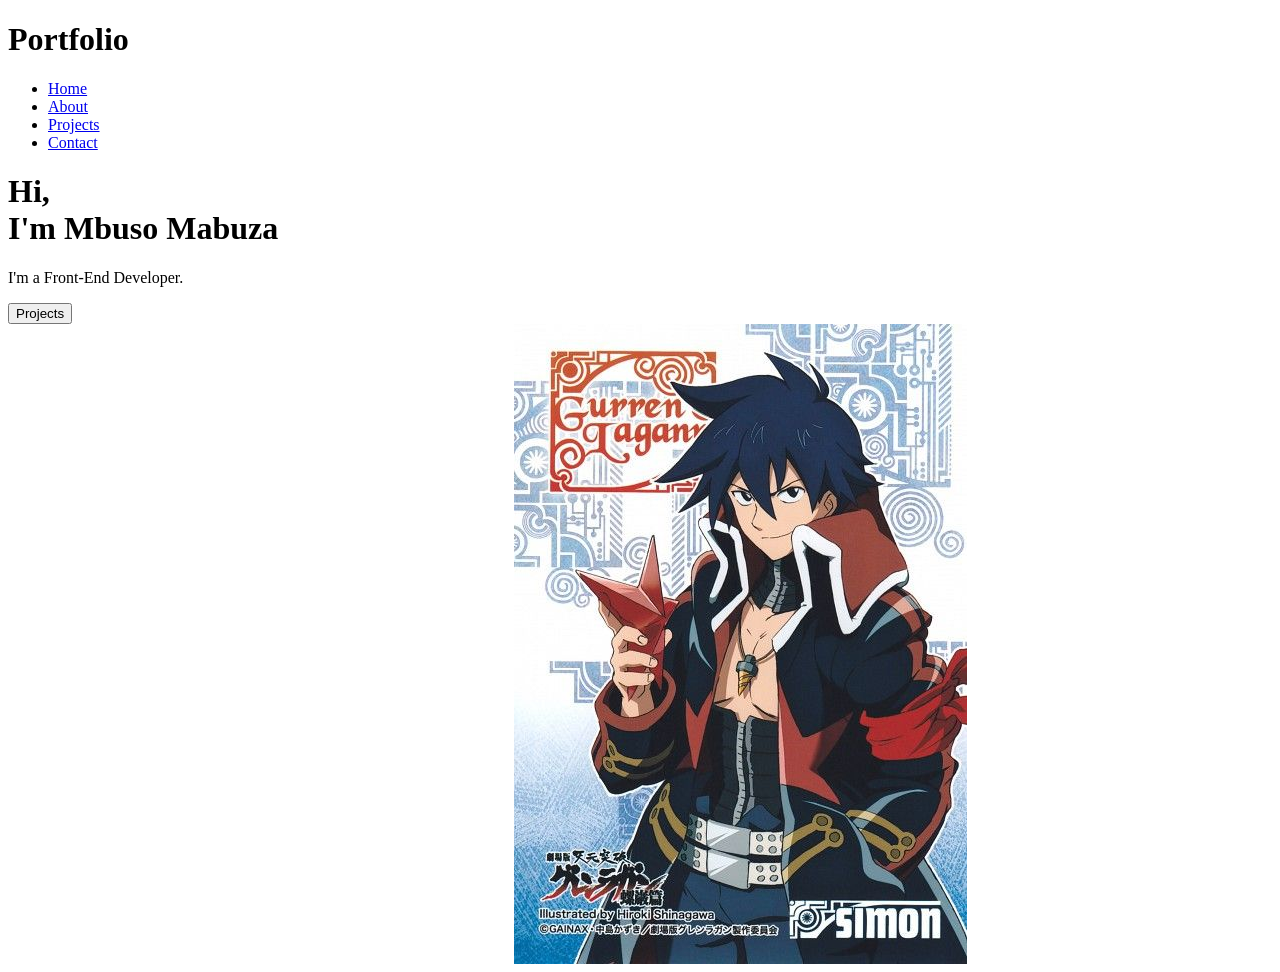
==== index.html @ f792d15c "Created boilerplate code for main page layout" ====
<!DOCTYPE html>
<html lang="en">
<head>
    <meta charset="UTF-8">
    <meta name="viewport" content="width=device-width, initial-scale=1.0">
    <title>Mbuso Mabuza | Front End Web Developer</title>
    <link rel="stylesheet" href="style.css">
    <script src="script.js" defer></script>
</head>
<body>
    <div class="header-section">
        <div class="navbar">
            <div class="navbar-left">
                <h1 id="header-logo">Portfolio</h1>
            </div>
            <div class="navbar-right">
                <ul class="nav-links">
                    <li><a href="home">Home</a></li>
                    <li><a href="about">About</a></li>
                    <li><a href="projects">Projects</a></li>
                    <li><a href="contact">Contact</a></li>
                </ul>
            </div>
        </div>
        <div class="content">
            <div class="content-left">
                <h1>Hi, </br>I'm Mbuso Mabuza</h1>
                <p class="sub-paragraph">
                    I'm a Front-End Developer.
                </p>
                <button type="button" class="projects">Projects</button>
                <!-- <button type="button" class="linkedin">LinkedIn</button> -->
            </div>
            <div class="content-right">
                <img src="img/TTGL.jpg" alt="Mbuso Mabuza">
            </div>
        </div>
    </div>
</body>
</html>
---- style.css ----
.content-right {
    display: flex;
    flex-direction: column;
    align-items: center;
    justify-content: column;
    flex: 1;
    min-width: 300px;
}

img {
    max-width: 100%;
    height: auto;
    flex-shrink: 1;
    margin-left: 200px;
}
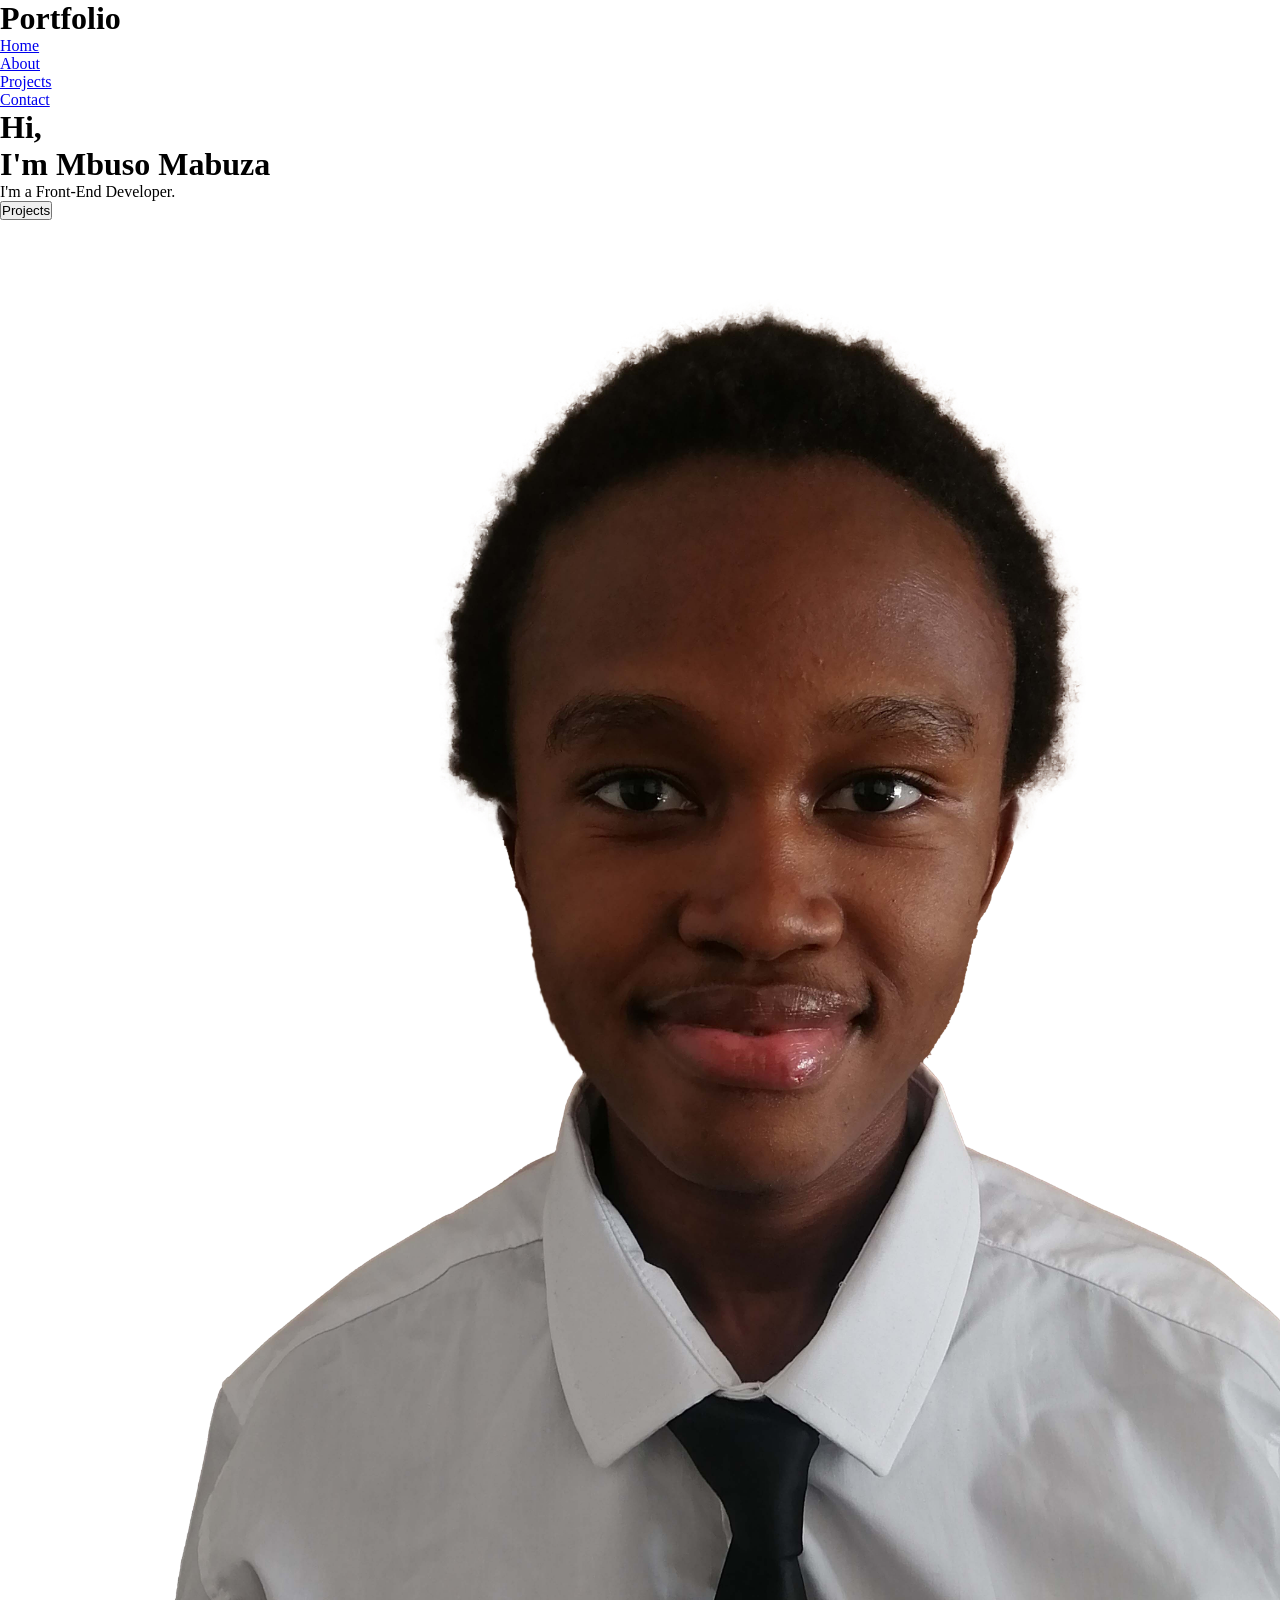
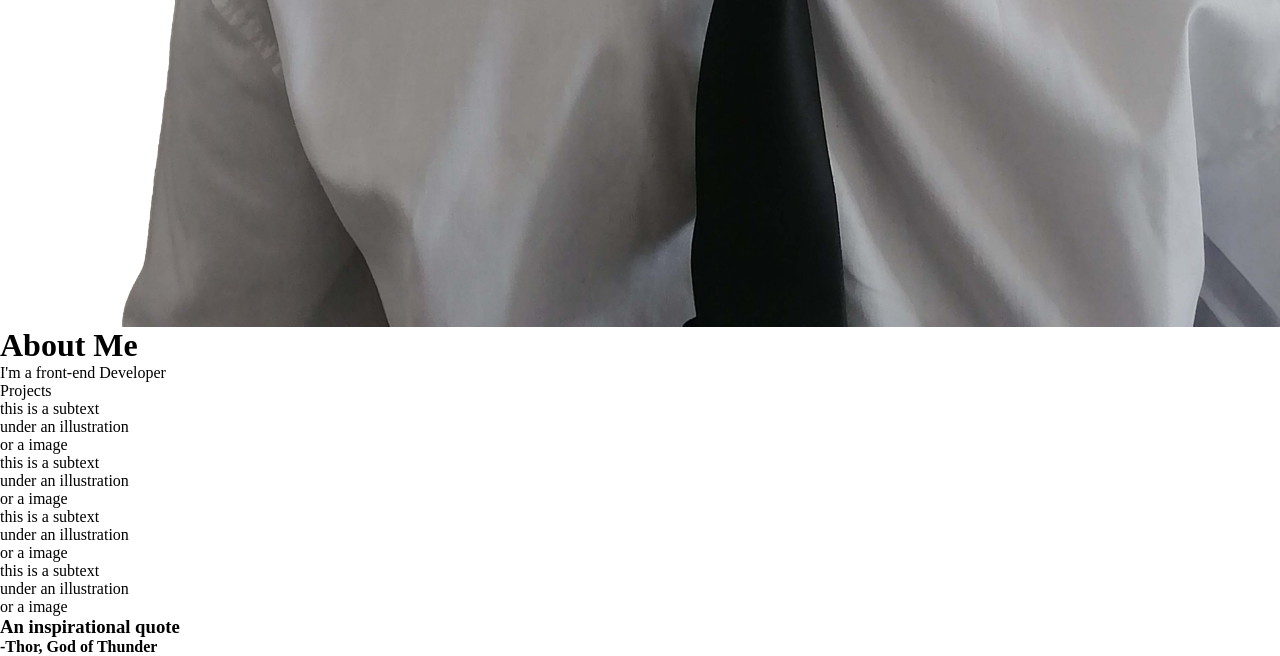
==== commit a460c9aa: "- Finished up the html boilerplate code for the website structure" ====
--- a/index.html
+++ b/index.html
@@ -32,8 +32,36 @@
                 <!-- <button type="button" class="linkedin">LinkedIn</button> -->
             </div>
             <div class="content-right">
-                <img src="img/TTGL.jpg" alt="Mbuso Mabuza">
+                <img src="img/cv.jpg" alt="Mbuso Mabuza">
             </div>
+        </div>
+    </div>
+    <div class="second-section">
+        <h1>About Me</h1>
+        <p class="about-me">I'm a front-end Developer</p>
+        <div class="row-of-purple-divs">Projects
+            <div class="box-purple-msg">
+                <div class="box-purple"></div>
+                <p class="p-second">this is a subtext<br/> under an illustration<br/> or a image</p>
+            </div>
+            <div class="box-purple-msg">
+                <div class="box-purple"></div>
+                <p class="p-second">this is a subtext<br/> under an illustration<br/> or a image</p>
+            </div>
+            <div class="box-purple-msg">
+                <div class="box-purple"></div>
+                <p class="p-second">this is a subtext<br/> under an illustration<br/> or a image</p>
+            </div>
+            <div class="box-purple-msg">
+                <div class="box-purple"></div>
+                <p class="p-second">this is a subtext<br/> under an illustration<br/> or a image</p>
+            </div>
+        </div>
+    </div>
+    <div class="third section">
+        <h3>An inspirational quote</h3>
+        <div id="p-div">
+            <p class="p-third"><strong>-Thor, God of Thunder</strong></p>
         </div>
     </div>
 </body>
--- a/style.css
+++ b/style.css
@@ -1,3 +1,10 @@
+@import url('https://fonts.googleapis.com/css2?family=Roboto&display=swap');
+
+* {
+    margin: 0;
+    padding: 0;
+}
+
 
 .content-right {
     display: flex;
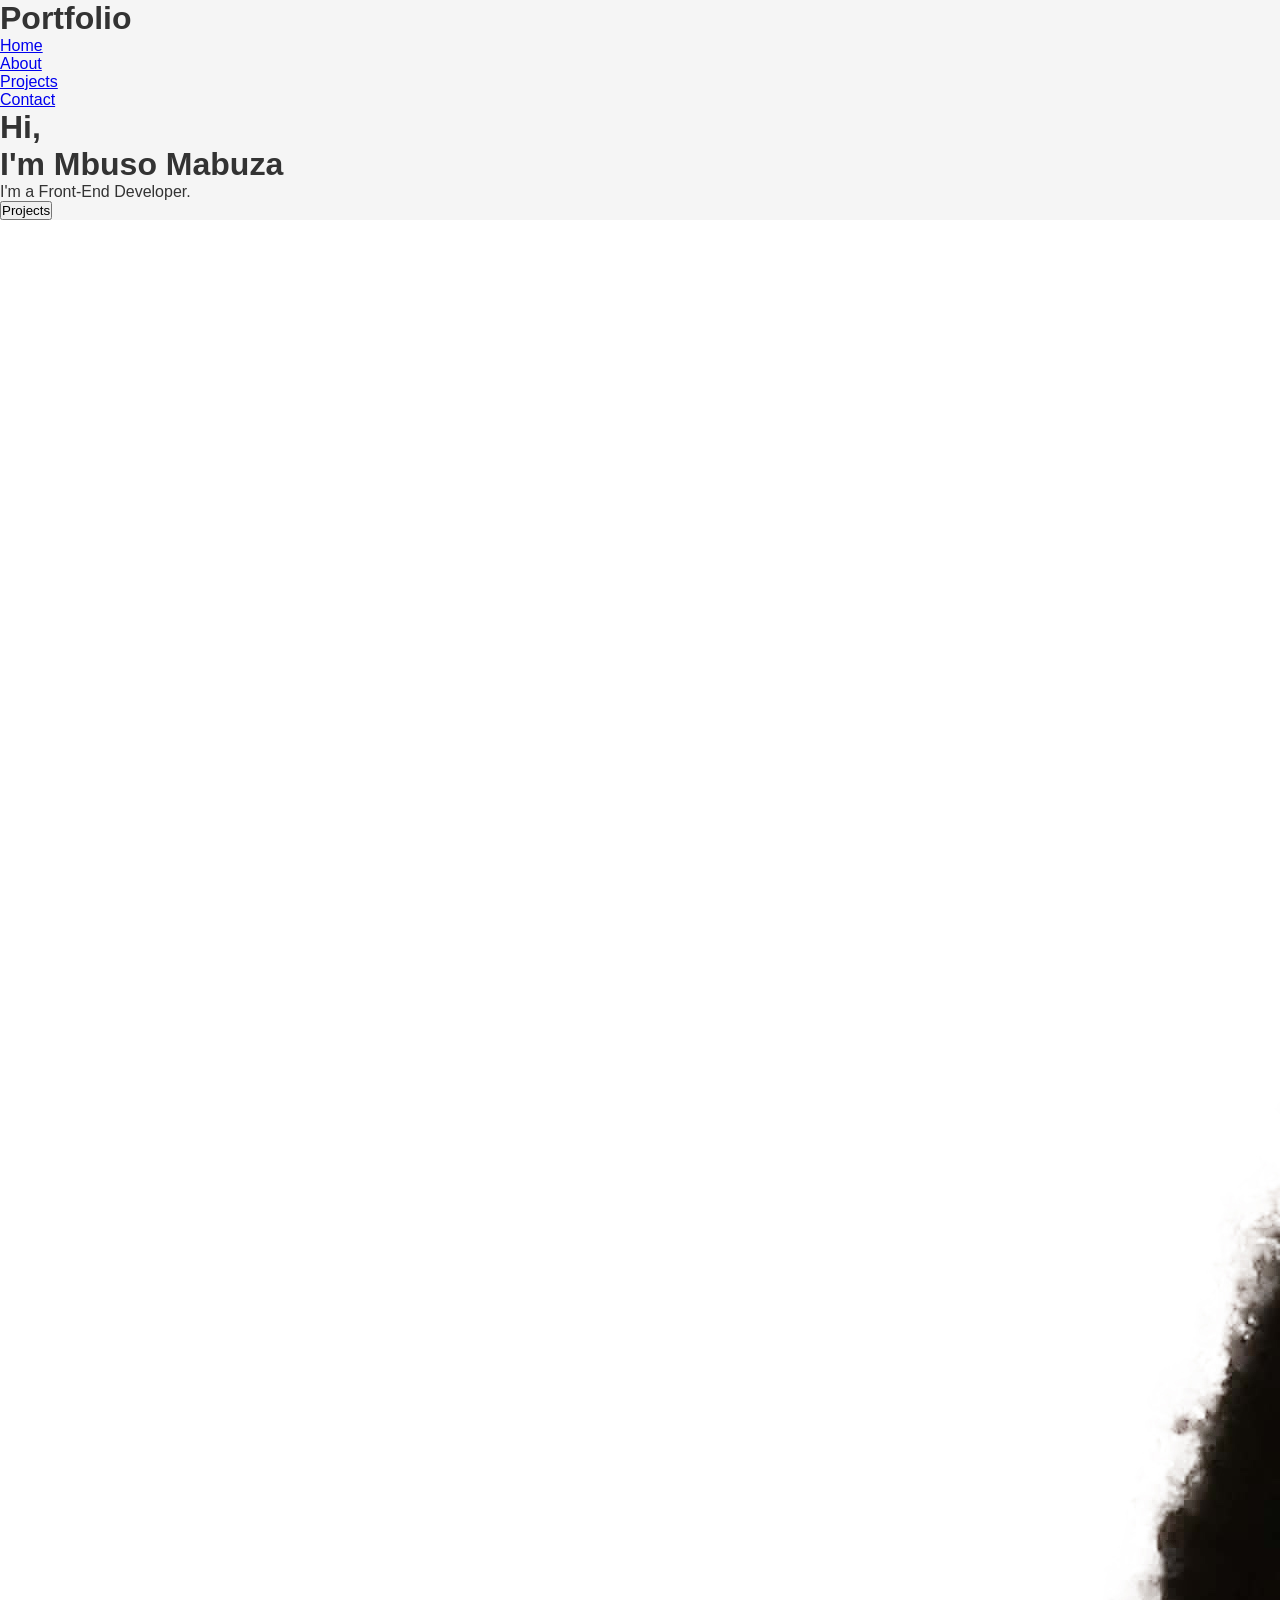
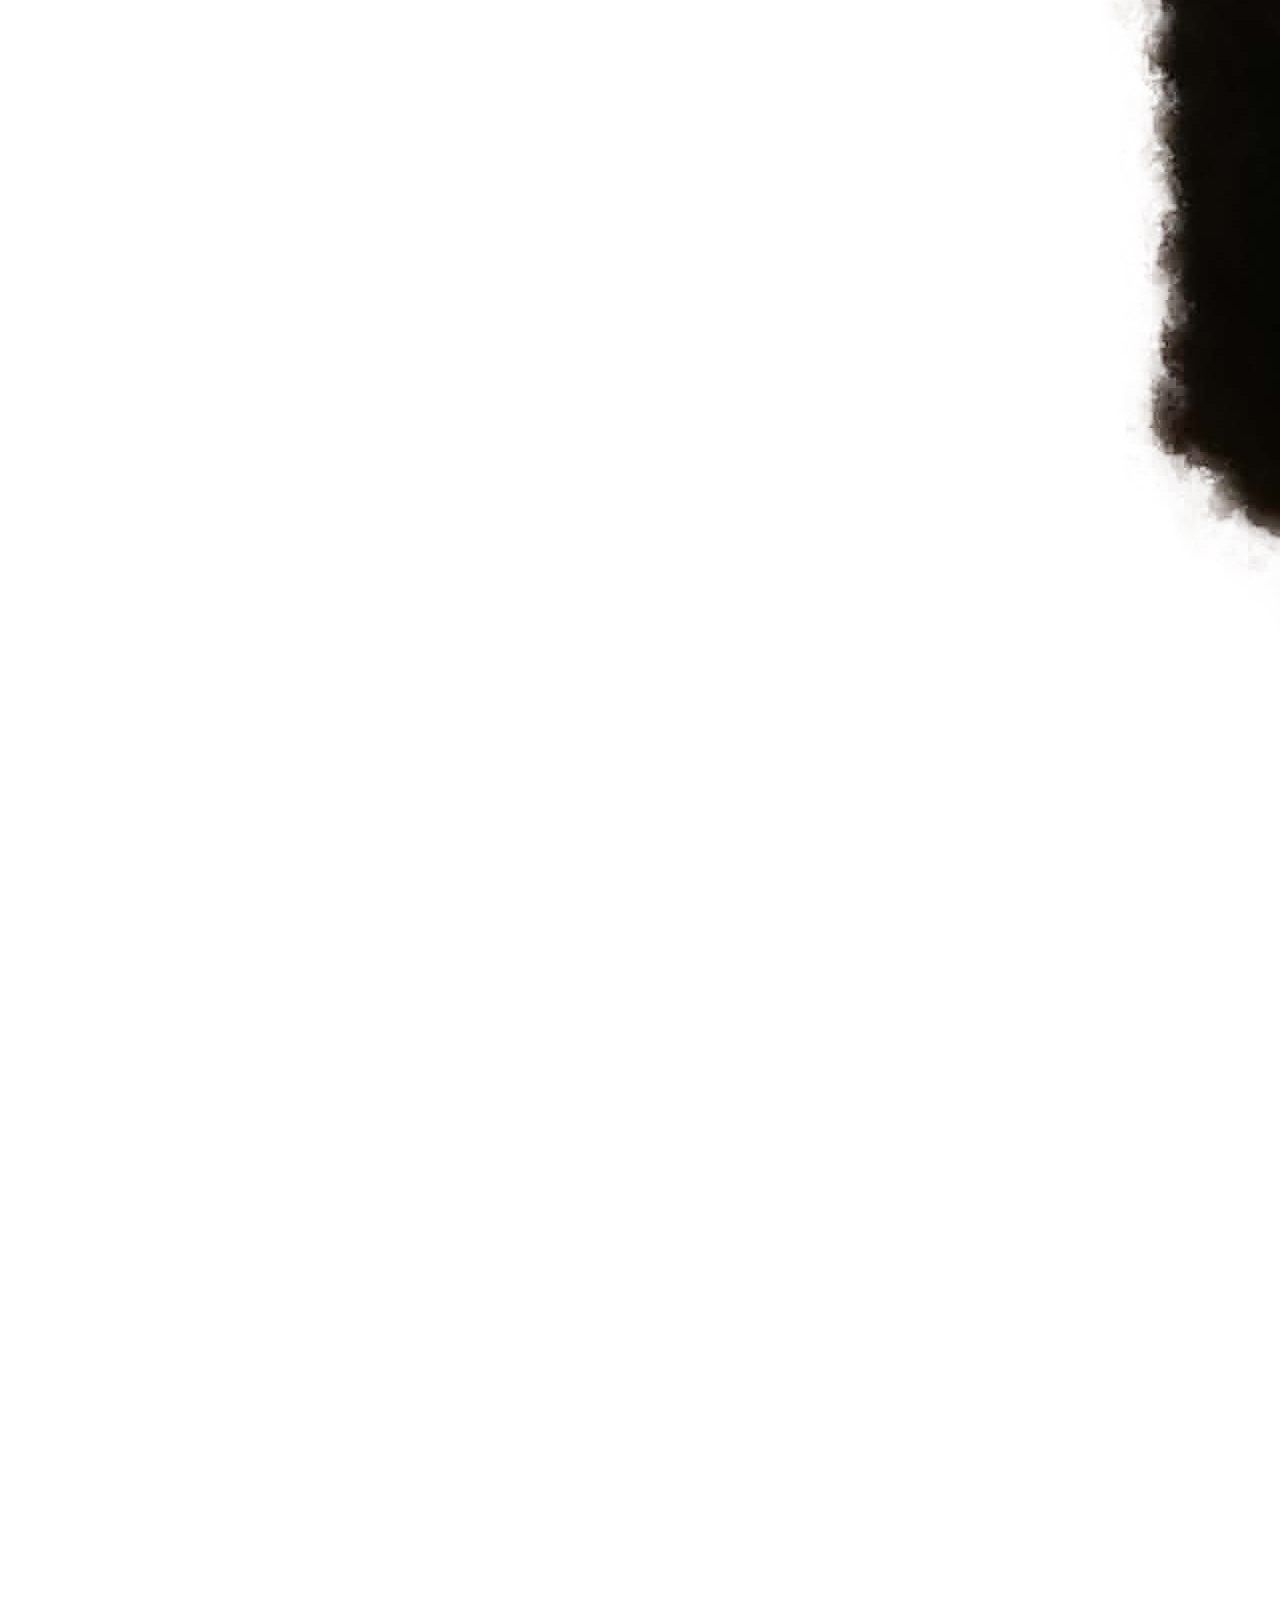
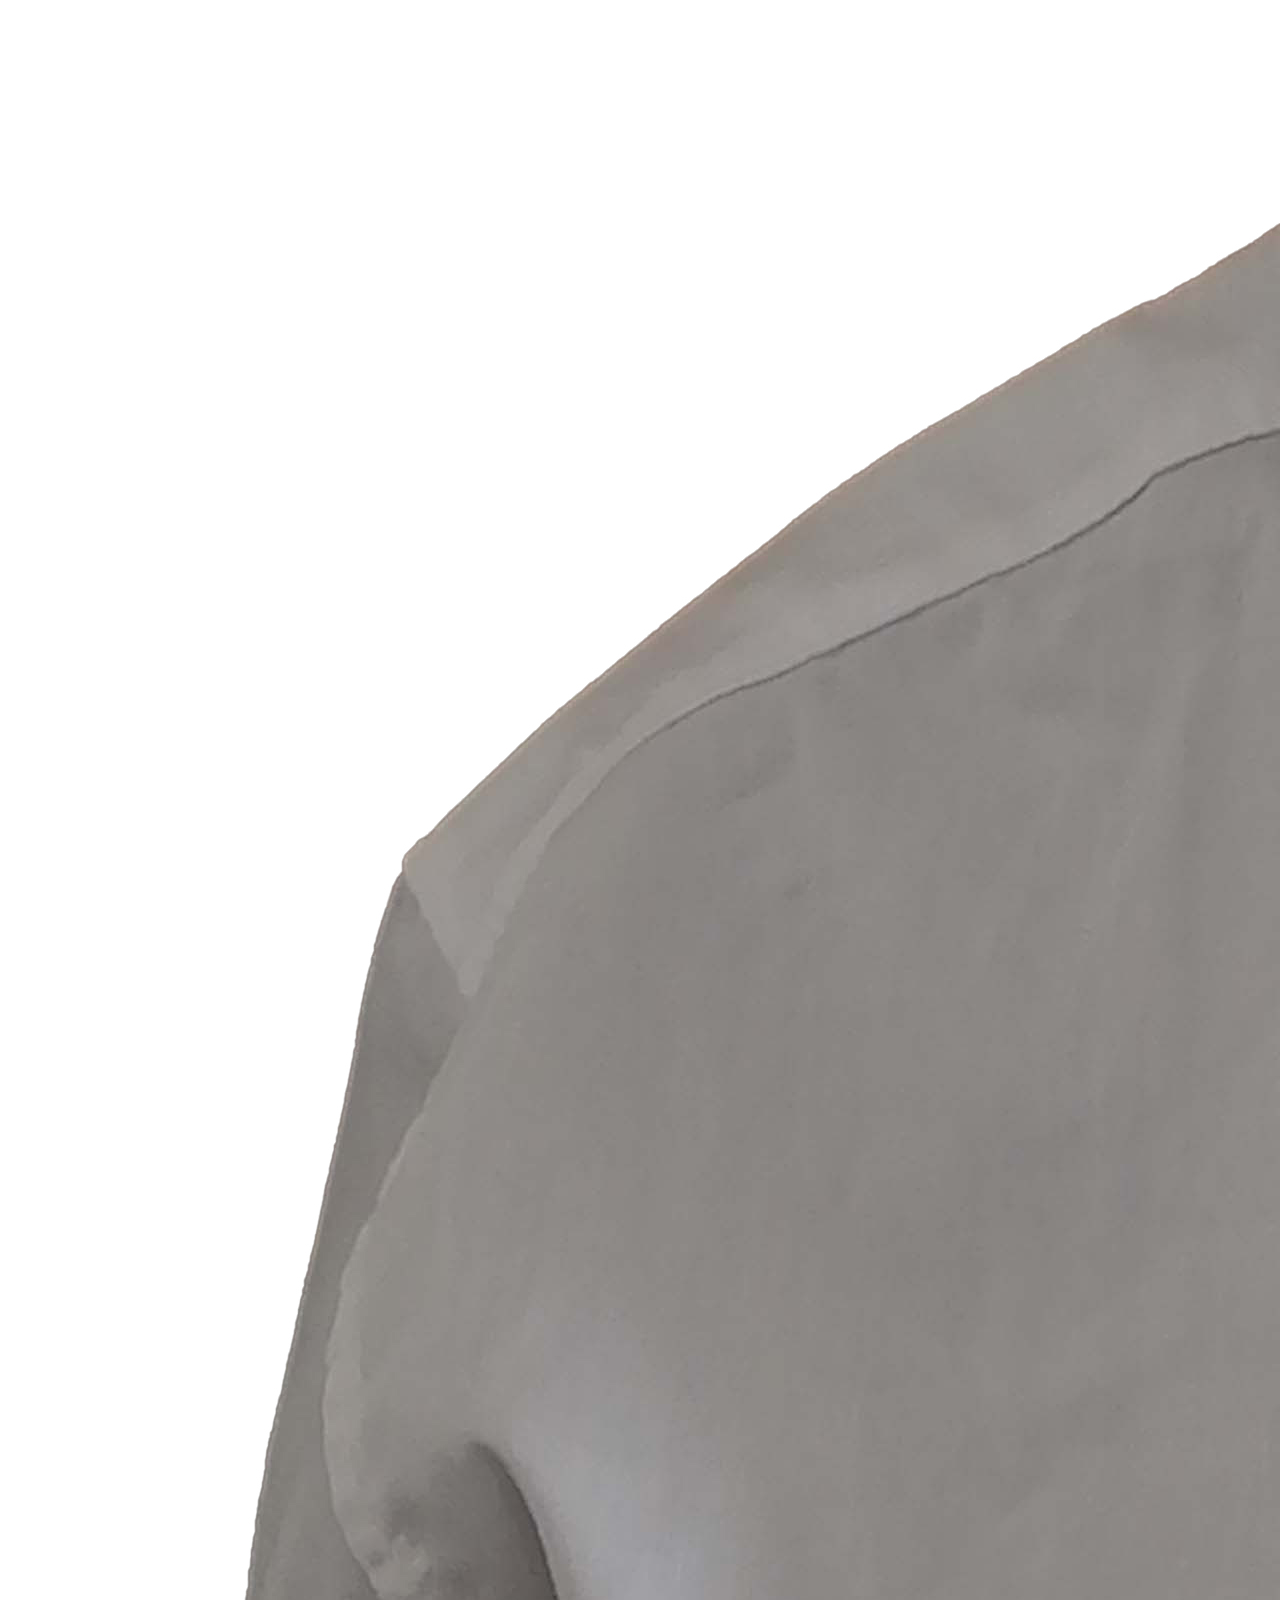
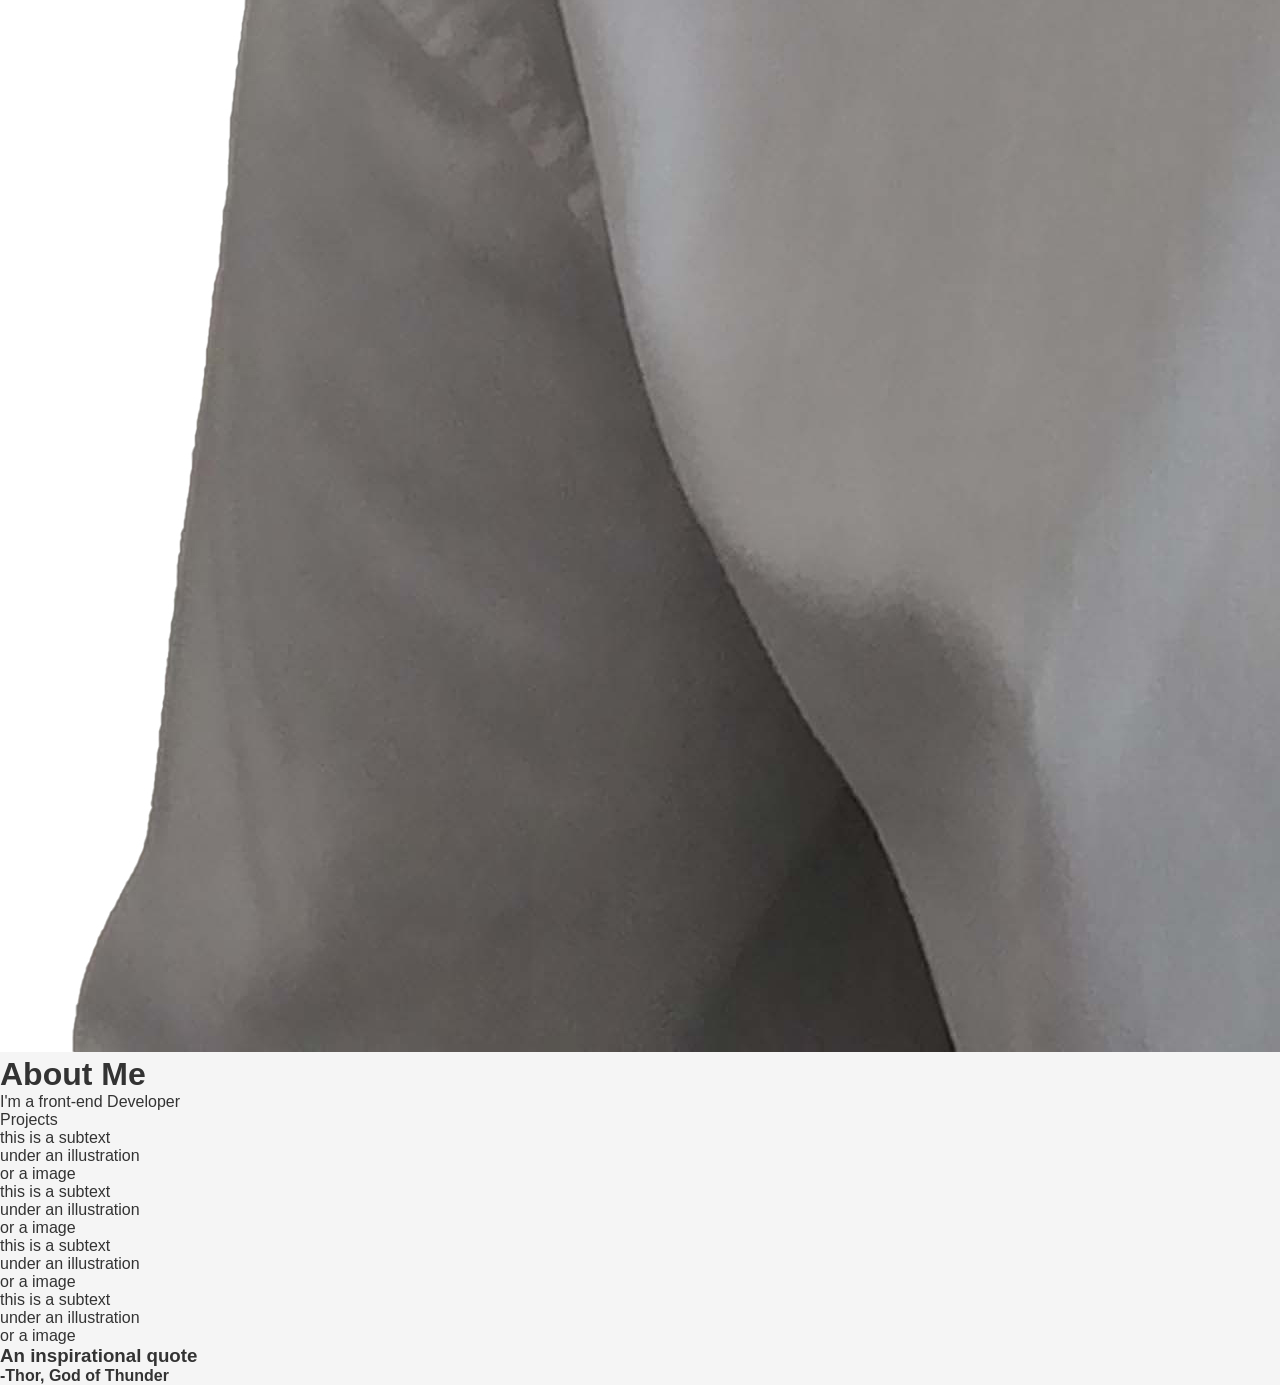
==== commit 0283ba01: "- Minor edits to html code" ====
--- a/index.html
+++ b/index.html
@@ -8,17 +8,17 @@
     <script src="script.js" defer></script>
 </head>
 <body>
-    <div class="header-section">
+    <div class="first-section">
         <div class="navbar">
             <div class="navbar-left">
                 <h1 id="header-logo">Portfolio</h1>
             </div>
             <div class="navbar-right">
                 <ul class="nav-links">
-                    <li><a href="home">Home</a></li>
-                    <li><a href="about">About</a></li>
-                    <li><a href="projects">Projects</a></li>
-                    <li><a href="contact">Contact</a></li>
+                    <li><a href="header-link">Home</a></li>
+                    <li><a href="header-link">About</a></li>
+                    <li><a href="header-link">Projects</a></li>
+                    <li><a href="header-link">Contact</a></li>
                 </ul>
             </div>
         </div>
--- a/style.css
+++ b/style.css
@@ -5,19 +5,8 @@
     padding: 0;
 }
 
-
-.content-right {
-    display: flex;
-    flex-direction: column;
-    align-items: center;
-    justify-content: column;
-    flex: 1;
-    min-width: 300px;
-}
-
-img {
-    max-width: 100%;
-    height: auto;
-    flex-shrink: 1;
-    margin-left: 200px;
+body {
+    font-family: 'Roboto', sans-serif;
+    background-color: #f5f5f5;
+    color: #333;
 }
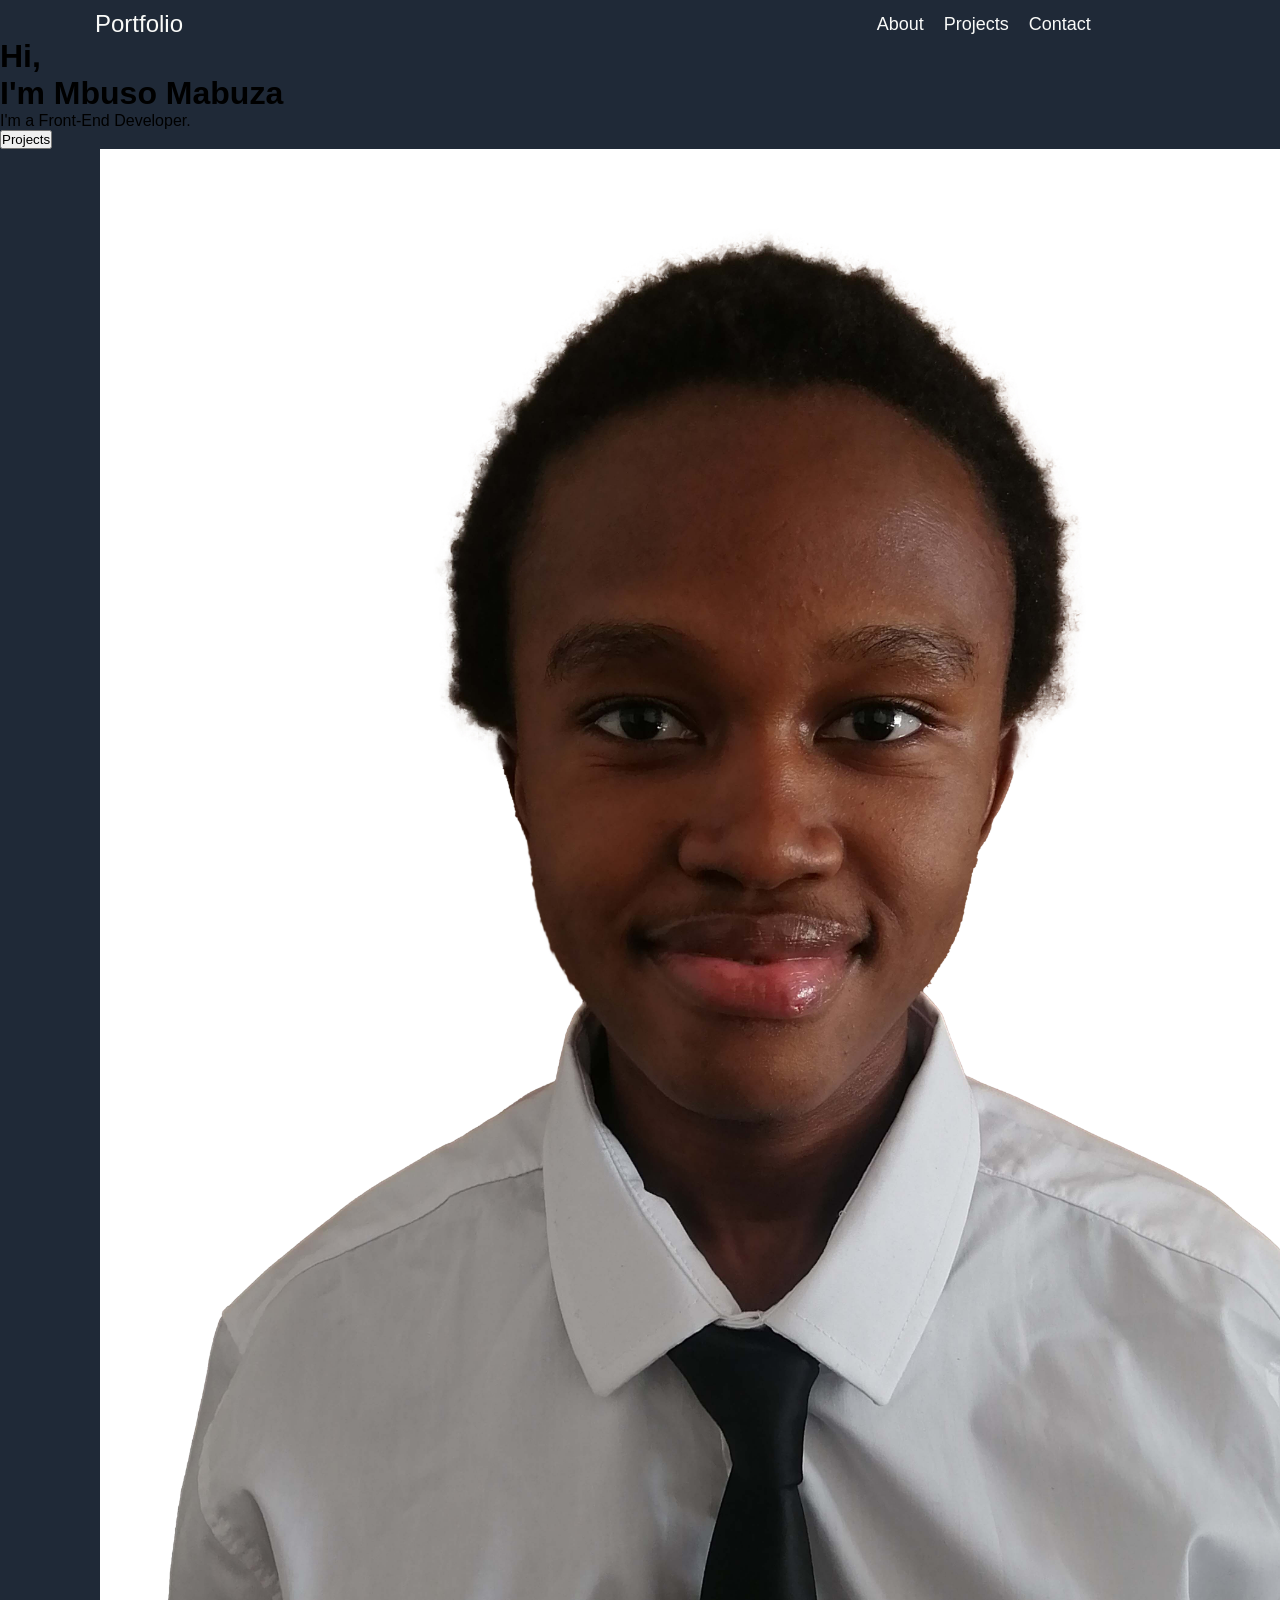
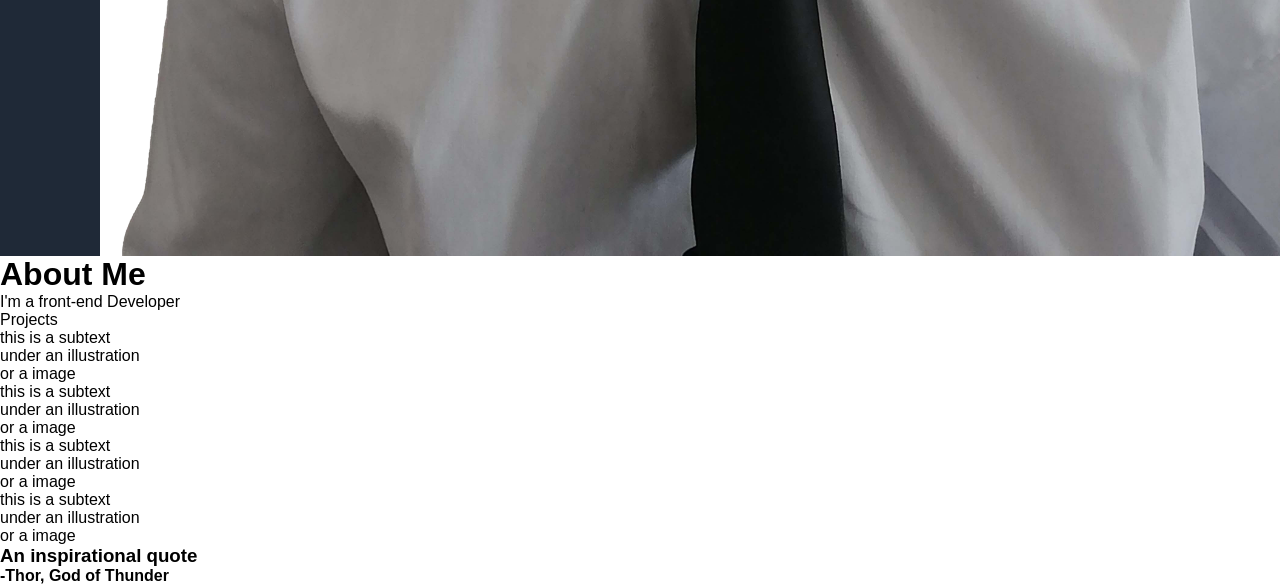
==== commit 00eed423: "- Adding styling in css to make the page more appealing" ====
--- a/index.html
+++ b/index.html
@@ -11,11 +11,10 @@
     <div class="first-section">
         <div class="navbar">
             <div class="navbar-left">
-                <h1 id="header-logo">Portfolio</h1>
+                <p id="header-logo">Portfolio</h1>
             </div>
             <div class="navbar-right">
-                <ul class="nav-links">
-                    <li><a href="header-link">Home</a></li>
+                <ul>
                     <li><a href="header-link">About</a></li>
                     <li><a href="header-link">Projects</a></li>
                     <li><a href="header-link">Contact</a></li>
--- a/style.css
+++ b/style.css
@@ -7,6 +7,73 @@
 
 body {
     font-family: 'Roboto', sans-serif;
-    background-color: #f5f5f5;
-    color: #333;
-}+}
+
+.first-section {
+    background-color: #1f2937;
+}
+
+#header-logo {
+    font-size: 24px;
+    color: #f9faf8;
+}
+
+a {
+    text-decoration: none;
+    color: inherit;
+    font-size: 18px;
+    color: #f9faf8;
+    margin: 10px;
+}
+
+.navbar {
+    display: flex;                  /*👉Turns into flex items👈*/
+    justify-content: space-between; /*👉spreads the children items evenly👈*/
+    flex-direction: row;            /*👉arranges children horizontally (left to right)👈*/
+}
+
+ul {
+    display: flex;
+    flex-direction: row;    /*👉arranges children horizontally (left to right)👈*/
+    list-style-type: none;  /*👉removes bullet points👈*/
+}
+
+.navbar-left {
+    display: flex;
+    width: 50%;         /*👉makes element take up 50% of the space👈*/
+    margin-left: 95px;  /*👉pushes the element to the left👈*/
+    margin-top: 10px;   /*👉adds a small 10px gap from the top👈*/
+}
+
+.navbar-right {
+    display: flex;
+    width: 50%;               /*👉takes up the other half of the navbar (paired with .navbar-left which also has width: 50%).👈*/
+    justify-content: center;  /*👉centers the children horizontally within this half.👈*/
+    align-items: center;      /*👉centers the children vertically.👈*/
+    margin-top: 10px;         /*👉adds a small 10px gap from the top, matching the left side.👈*/
+}
+
+
+
+
+
+.content-right {
+    display: flex;
+    justify-content: center;
+    align-items: center;
+    flex-direction: column;
+    flex: 1;
+    min-width: 300px; 
+}
+img {
+    max-width: 100%;
+    height: auto;
+    flex-shrink: 1;
+    margin-left: 200px;
+}
+
+
+
+
+
+
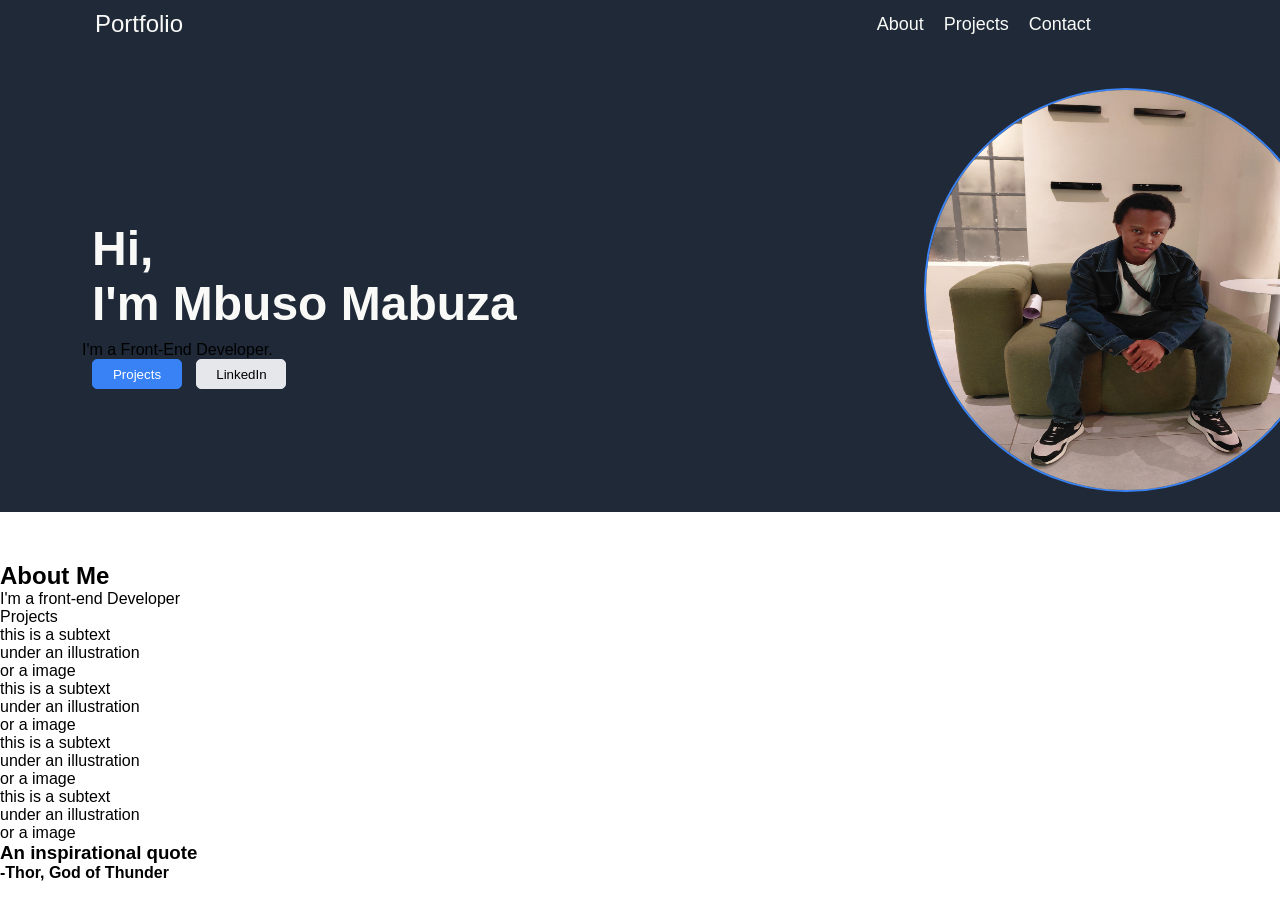
==== commit b07e6bc4: "- Added some styling for the projects and linkedin buttons - Made some adjustments to the image elem" ====
--- a/index.html
+++ b/index.html
@@ -27,16 +27,19 @@
                 <p class="sub-paragraph">
                     I'm a Front-End Developer.
                 </p>
-                <button type="button" class="projects">Projects</button>
-                <!-- <button type="button" class="linkedin">LinkedIn</button> -->
+                <div class="link-buttons">
+                    <button type="button" class="projects">Projects</button>
+                    <button type="button" class="linkedin">LinkedIn</button>
+                </div>
+                
             </div>
             <div class="content-right">
-                <img src="img/cv.jpg" alt="Mbuso Mabuza">
+                <img src="img/profile-pic.jpg" alt="Mbuso Mabuza">
             </div>
         </div>
     </div>
     <div class="second-section">
-        <h1>About Me</h1>
+        <h2>About Me</h2>
         <p class="about-me">I'm a front-end Developer</p>
         <div class="row-of-purple-divs">Projects
             <div class="box-purple-msg">
--- a/style.css
+++ b/style.css
@@ -53,23 +53,71 @@
     margin-top: 10px;         /*👉adds a small 10px gap from the top, matching the left side.👈*/
 }
 
+h1 {
+    font-size: 48px;
+    font-weight: bolder;
+    color: #f9faf8;
+    margin: 10px;
+}
 
-
-
+.content {
+    display: flex;
+    flex-direction: row;
+    flex-wrap: wrap;    /*👉lets columns stack before overlapping👈*/
+    margin: 50px;
+    gap: 2rem;
+}
 
 .content-right {
     display: flex;
-    justify-content: center;
-    align-items: center;
-    flex-direction: column;
-    flex: 1;
-    min-width: 300px; 
+    justify-content: center;  /*👉centers children horizontally (but since flex-direction is column, this actually centers them vertically).👈*/
+    align-items: center;      /*👉centers children horizontally within the column.👈*/
+    flex-direction: column;   /*👉stacks children vertically on top of each other.👈*/
+    flex: 1;                  /*👉makes the element grow and fill any remaining available space in its parent flex container.👈*/
+    min-width: 300px;         /*👉prevents the element from shrinking below 300px wide, useful for responsiveness.👈*/
 }
+
+.content-left {
+    display: flex;
+    flex-direction: column; /*👉stacks children vertically👈*/
+    flex: 1;                /*👉grows to fill available space👈*/
+    min-width: 280px;       /*👉prevents it from shrinking below 280px wide, useful for responsiveness.👈*/
+    justify-content: center; /*👉centers children vertically along the column👈*/
+    margin-left: 0;          /*👉explicitly removes any left margin (likely overriding a default or inherited value).👈*/
+    padding-left: 2rem;     /*👉adds inner spacing on the left side, pushing the content slightly away from the edge.👈*/
+}
+
 img {
     max-width: 100%;
-    height: auto;
-    flex-shrink: 1;
-    margin-left: 200px;
+    margin-left: 350px;
+    width: 400px;
+    height: 400px;
+/*👉    object-fit: cover;👈*/
+/*👉    flex-shrink: 1;👈*/
+/*👉    flex-grow: 1;👈*/
+    border: 2px solid #3882f6;
+    border-radius: 50%;
+    margin-bottom: 20px;
+}
+
+.projects {
+    background-color: #3882f6;
+    color: white;
+    width: 90px;
+    height: 30px;
+    border: 1px solid #3882f6;
+    border-radius: 5px;
+    margin-left: 10px;
+}
+
+.linkedin {
+    background-color: #e5e7eb;
+    color: black;
+    width: 90px;
+    height: 30px;
+    border: 1px solid #e5e7eb;
+    border-radius: 5px;
+    margin-left: 10px;
 }
 
 
@@ -77,3 +125,4 @@
 
 
 
+
